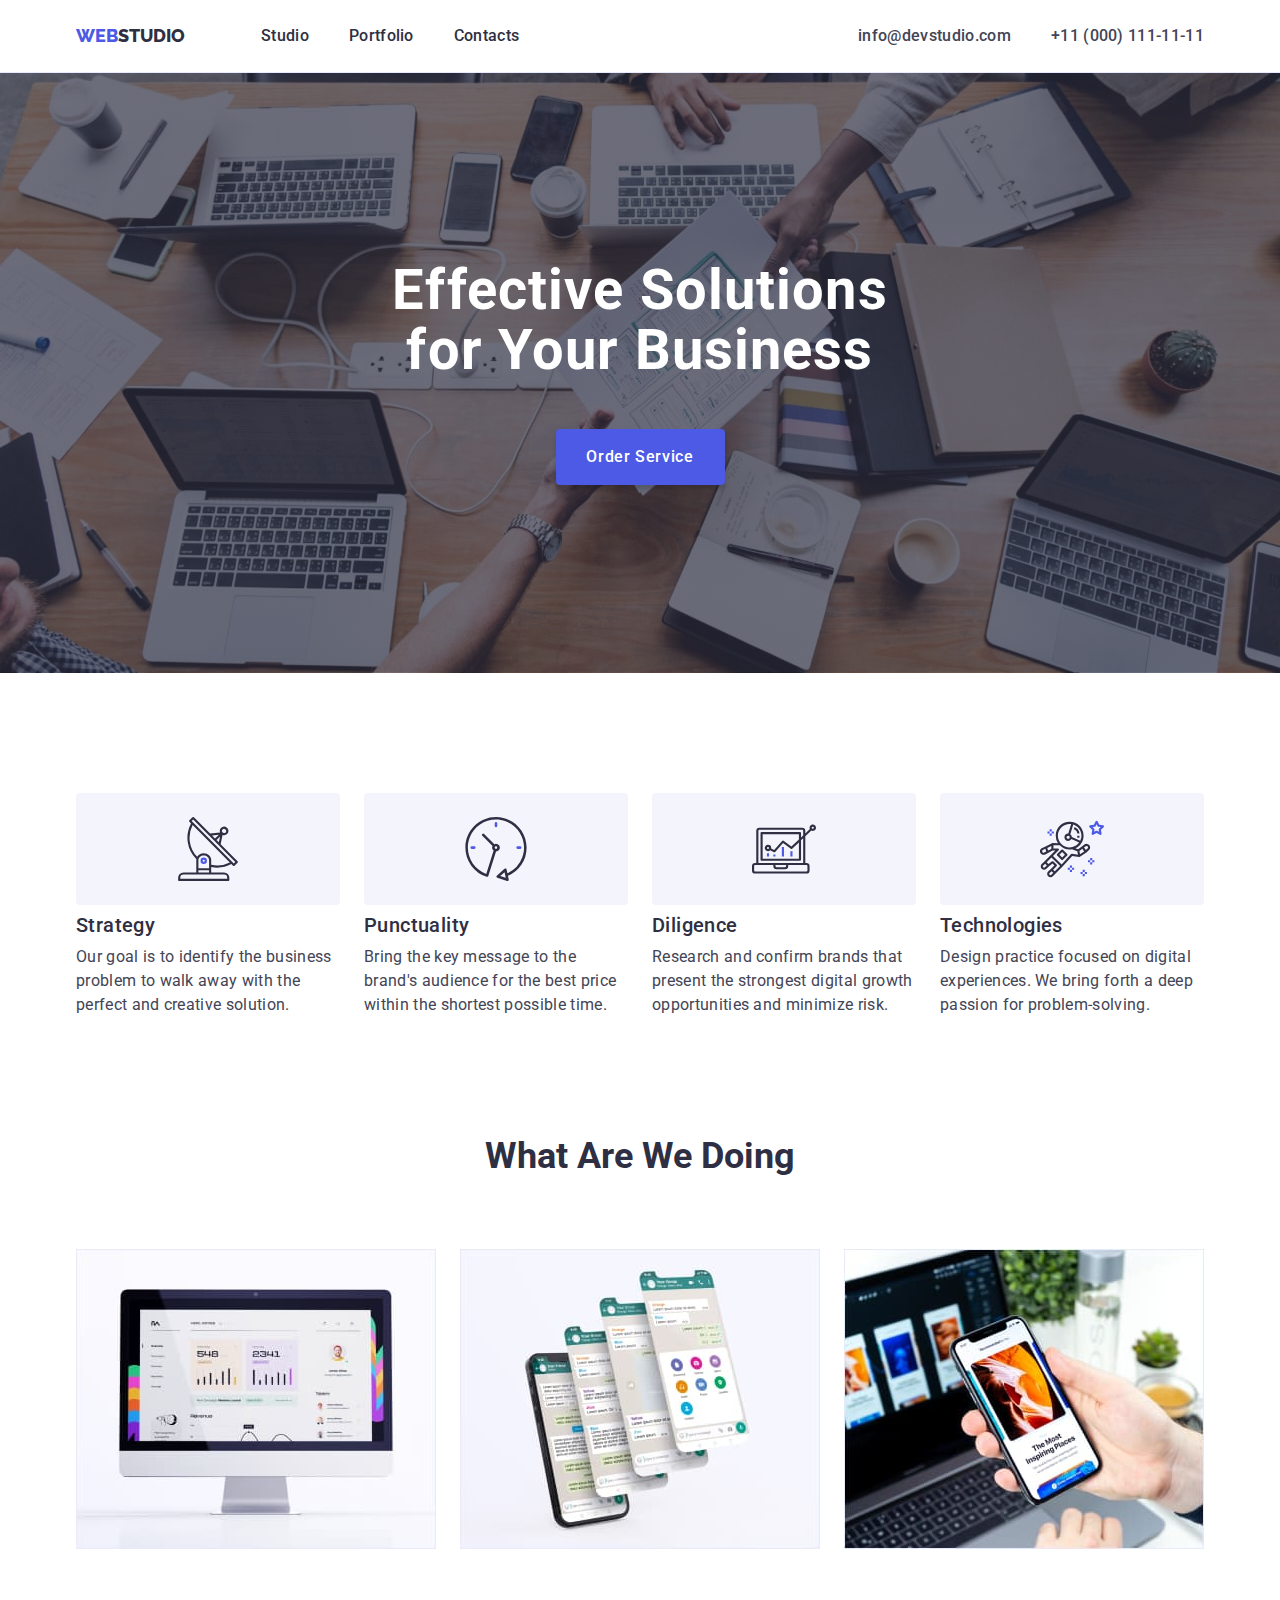
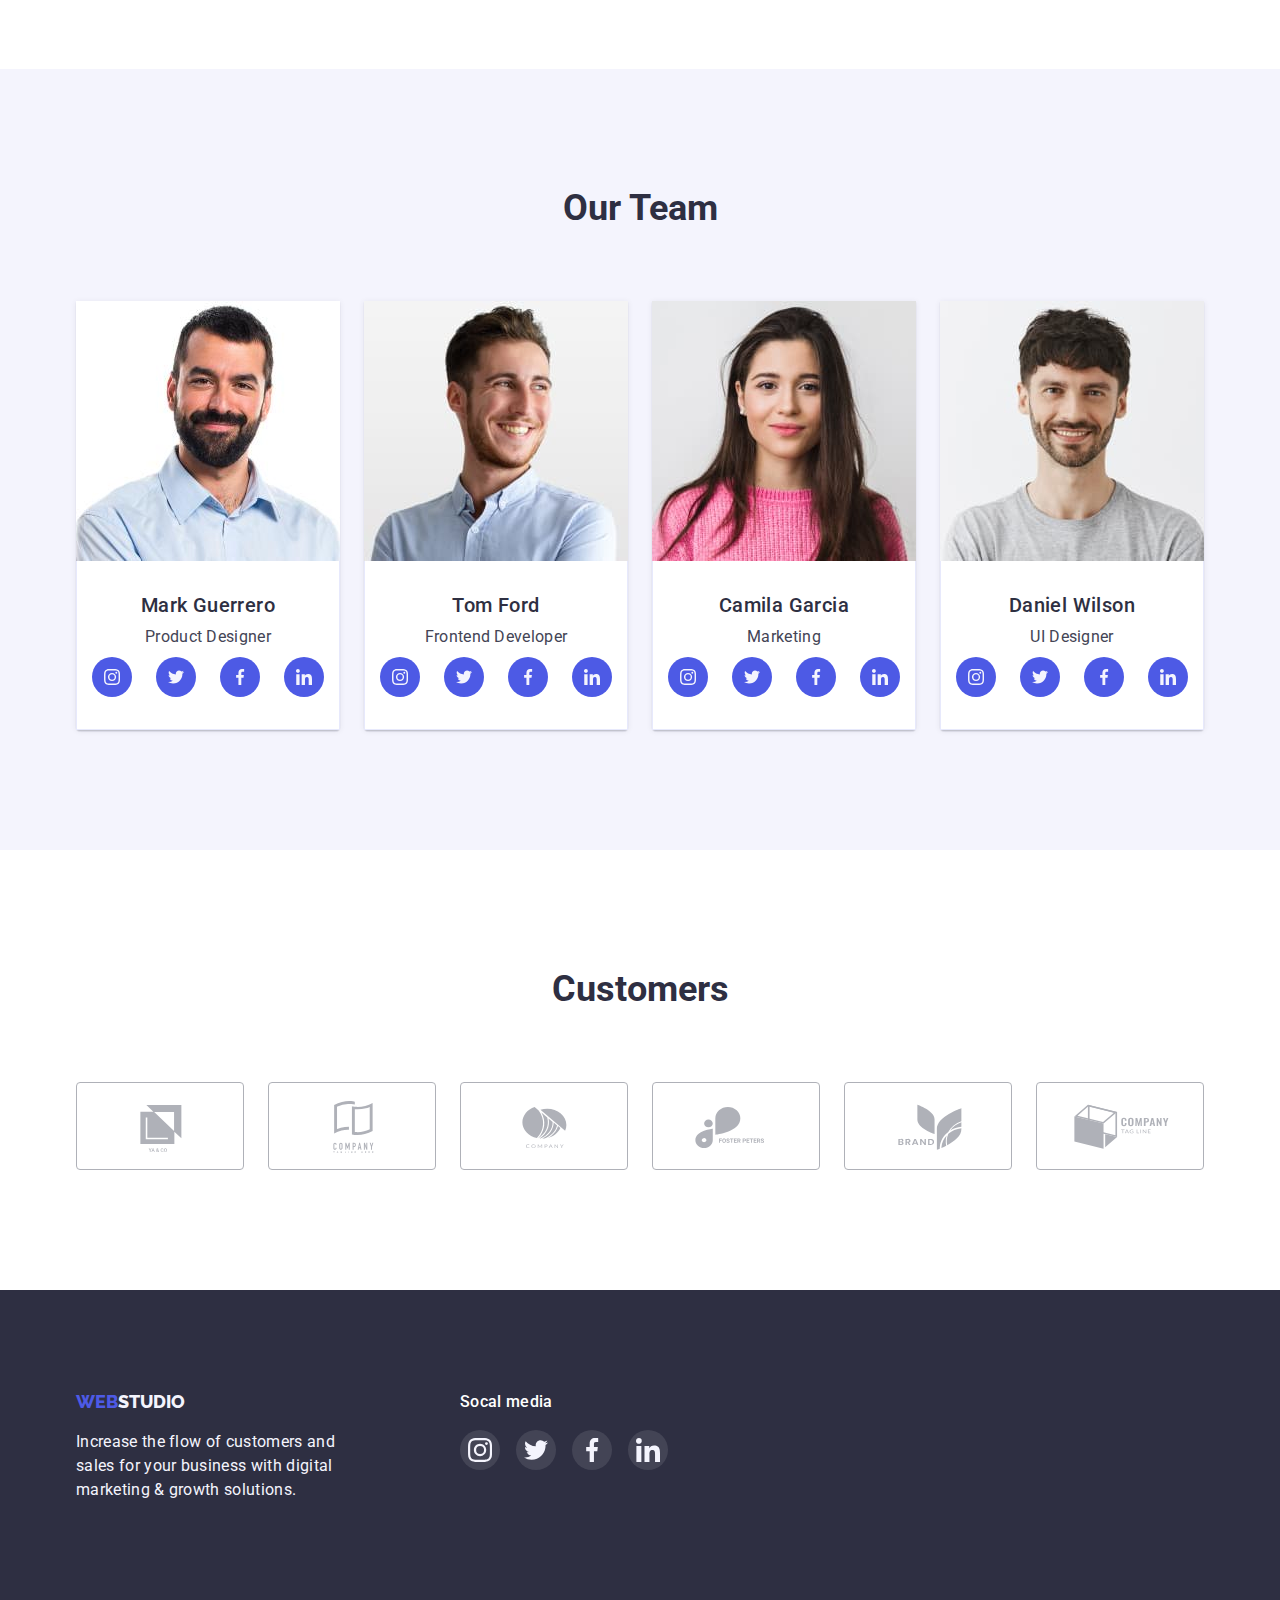
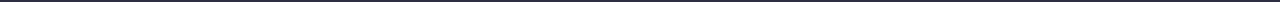
==== index.html @ dd8240ae "copy paste" ====
<!DOCTYPE html>
<html lang="en">
  <head>
    <meta charset="UTF-8" />
    <meta http-equiv="X-UA-Compatible" content="IE=edge" />
    <meta name="viewport" content="width=device-width, initial-scale=1.0" />
    <link rel="preconnect" href="https://fonts.googleapis.com" />
    <link rel="preconnect" href="https://fonts.gstatic.com" crossorigin />
    <link
      href="https://fonts.googleapis.com/css2?family=Raleway:wght@800&family=Roboto:wght@400;500;700;900&display=swap"
      rel="stylesheet"
    />
    <link
      rel="stylesheet"
      href="https://cdnjs.cloudflare.com/ajax/libs/modern-normalize/1.1.0/modern-normalize.min.css"
    />
    <title>Web Studio</title>
    <link rel="stylesheet" href="./css/styles.css" />
  </head>
  <body>
    <header class="header">
      <div class="container header-container">
        <nav class="header-navigation">
          <a href="./index.html" class="logo-name"
            ><span class="word-web">WEB</span
            ><span class="word-studio-header">STUDIO</span></a
          >
          <ul class="header-list">
            <li class="header-item">
              <a class="item" href="./index.html">Studio</a>
            </li>
            <li class="header-item">
              <a class="item" href="./portfolio.html">Portfolio</a>
            </li>
            <li class="header-item"><a class="item" href="">Contacts</a></li>
          </ul>
        </nav>
        <address class="header-address">
          <ul class="header-list">
            <li class="header-item">
              <a href="mailto:info@devstudio.com" class="header-contact"
                >info@devstudio.com</a
              >
            </li>
            <li class="header-item">
              <a href="tel:+110001111111" class="header-contact"
                >+11 (000) 111-11-11</a
              >
            </li>
          </ul>
        </address>
      </div>
    </header>
    <main>
      <section class="headline-box section">
        <div class="container headline-container">
          <h1 class="headline">Effective Solutions for Your Business</h1>
          <button class="headline-button" type="button">Order Service</button>
        </div>
      </section>
      <section class="section">
        <div class="container goals-container">
          <h2 hidden class="visually-hidden">info</h2>
          <ul class="main-list">
            <li class="main-item">
              <div class="main-icon">
                <svg width="64" height="64">
                  <use href="./images/icons.svg#icon-Strategy"></use>
                </svg>
              </div>
              <h3 class="main-title">Strategy</h3>
              <p class="main-after-title">
                Our goal is to identify the business problem to walk away with
                the perfect and creative solution.
              </p>
            </li>
            <li class="main-item">
              <div class="main-icon">
                <svg width="64" height="64">
                  <use href="./images/icons.svg#icon-Clock"></use>
                </svg>
              </div>
              <h3 class="main-title">Punctuality</h3>
              <p class="main-after-title">
                Bring the key message to the brand's audience for the best price
                within the shortest possible time.
              </p>
            </li>
            <li class="main-item">
              <div class="main-icon">
                <svg width="64" height="64">
                  <use href="./images/icons.svg#icon-Diagram"></use>
                </svg>
              </div>
              <h3 class="main-title">Diligence</h3>
              <p class="main-after-title">
                Research and confirm brands that present the strongest digital
                growth opportunities and minimize risk.
              </p>
            </li>
            <li class="main-item">
              <div class="main-icon">
                <svg width="64" height="64">
                  <use href="./images/icons.svg#icon-Astronaut"></use>
                </svg>
              </div>
              <h3 class="main-title">Technologies</h3>
              <p class="main-after-title">
                Design practice focused on digital experiences. We bring forth a
                deep passion for problem-solving.
              </p>
            </li>
          </ul>
        </div>
      </section>
      <section class="section list">
        <div class="container list-container">
          <h2 class="secondary-headline">What Are We Doing</h2>
          <ul class="secondary-list">
            <li class="secondary-item">
              <img src="./images/img1.jpg" width="360" alt="statistic" />
            </li>
            <li class="secondary-item">
              <img src="./images/img2.jpg" width="360" alt="social" />
            </li>
            <li class="secondary-item">
              <img src="./images/img3.jpg" width="360" alt="applications" />
            </li>
          </ul>
        </div>
      </section>
      <section class="teamlist section">
        <div class="container list-container">
          <h2 class="secondary-headline">Our Team</h2>
          <ul class="secondary-list">
            <li class="secondary-item team-color">
              <img
                src="./images/mark-guerrero.jpg"
                width="264"
                alt="Mark Guerrero"
              />
              <div class="borders-text">
                <h3 class="name-team">Mark Guerrero</h3>
                <p class="team-position">Product Designer</p>
                <ul class="team-soc-list">
                  <li class="soc-item">
                    <a href="" class="team-soc-link">
                      <svg class="team-soc-icon" width="16" height="16">
                        <use href="./images/icons.svg#icon-nstagram"></use>
                      </svg>
                    </a>
                  </li>
                  <li class="soc-item">
                    <a href="" class="team-soc-link">
                      <svg class="team-soc-icon" width="16" height="16">
                        <use href="./images/icons.svg#icon-Twitter"></use>
                      </svg>
                    </a>
                  </li>
                  <li class="soc-item">
                    <a href="" class="team-soc-link">
                      <svg class="team-soc-icon" width="16" height="16">
                        <use href="./images/icons.svg#icon-Facebook"></use>
                      </svg>
                    </a>
                  </li>
                  <li class="soc-item">
                    <a href="" class="team-soc-link">
                      <svg class="team-soc-icon" width="16" height="16">
                        <use href="./images/icons.svg#icon-Linkedin"></use>
                      </svg>
                    </a>
                  </li>
                </ul>
              </div>
            </li>
            <li class="secondary-item team-color">
              <img src="./images/tom-ford.jpg" width="264" alt="Tom Ford" />
              <div class="borders-text">
                <h3 class="name-team">Tom Ford</h3>
                <p class="team-position">Frontend Developer</p>
                <ul class="team-soc-list">
                  <li class="soc-item">
                    <a href="" class="team-soc-link">
                      <svg class="team-soc-icon" width="16" height="16">
                        <use href="./images/icons.svg#icon-nstagram"></use>
                      </svg>
                    </a>
                  </li>
                  <li class="soc-item">
                    <a href="" class="team-soc-link">
                      <svg class="team-soc-icon" width="16" height="16">
                        <use href="./images/icons.svg#icon-Twitter"></use>
                      </svg>
                    </a>
                  </li>
                  <li class="soc-item">
                    <a href="" class="team-soc-link">
                      <svg class="team-soc-icon" width="16" height="16">
                        <use href="./images/icons.svg#icon-Facebook"></use>
                      </svg>
                    </a>
                  </li>
                  <li class="soc-item">
                    <a href="" class="team-soc-link">
                      <svg class="team-soc-icon" width="16" height="16">
                        <use href="./images/icons.svg#icon-Linkedin"></use>
                      </svg>
                    </a>
                  </li>
                </ul>
              </div>
            </li>
            <li class="secondary-item team-color">
              <img
                src="./images/camila-garcia.jpg"
                width="264"
                alt="Camila Garcia"
              />
              <div class="borders-text">
                <h3 class="name-team">Camila Garcia</h3>
                <p class="team-position">Marketing</p>
                <ul class="team-soc-list">
                  <li class="soc-item">
                    <a href="" class="team-soc-link">
                      <svg class="team-soc-icon" width="16" height="16">
                        <use href="./images/icons.svg#icon-nstagram"></use>
                      </svg>
                    </a>
                  </li>
                  <li class="soc-item">
                    <a href="" class="team-soc-link">
                      <svg class="team-soc-icon" width="16" height="16">
                        <use href="./images/icons.svg#icon-Twitter"></use>
                      </svg>
                    </a>
                  </li>
                  <li class="soc-item">
                    <a href="" class="team-soc-link">
                      <svg class="team-soc-icon" width="16" height="16">
                        <use href="./images/icons.svg#icon-Facebook"></use>
                      </svg>
                    </a>
                  </li>
                  <li class="soc-item">
                    <a href="" class="team-soc-link">
                      <svg class="team-soc-icon" width="16" height="16">
                        <use href="./images/icons.svg#icon-Linkedin"></use>
                      </svg>
                    </a>
                  </li>
                </ul>
              </div>
            </li>
            <li class="secondary-item team-color">
              <img
                src="./images/daniel-wilson.jpg"
                width="264"
                alt="Daniel Wilson"
              />
              <div class="borders-text">
                <h3 class="name-team">Daniel Wilson</h3>
                <p class="team-position">UI Designer</p>
                <ul class="team-soc-list">
                  <li class="soc-item">
                    <a href="" class="team-soc-link">
                      <svg class="team-soc-icon" width="16" height="16">
                        <use href="./images/icons.svg#icon-nstagram"></use>
                      </svg>
                    </a>
                  </li>
                  <li class="soc-item">
                    <a href="" class="team-soc-link">
                      <svg class="team-soc-icon" width="16" height="16">
                        <use href="./images/icons.svg#icon-Twitter"></use>
                      </svg>
                    </a>
                  </li>
                  <li class="soc-item">
                    <a href="" class="team-soc-link">
                      <svg class="team-soc-icon" width="16" height="16">
                        <use href="./images/icons.svg#icon-Facebook"></use>
                      </svg>
                    </a>
                  </li>
                  <li class="soc-item">
                    <a href="" class="team-soc-link">
                      <svg class="team-soc-icon" width="16" height="16">
                        <use href="./images/icons.svg#icon-Linkedin"></use>
                      </svg>
                    </a>
                  </li>
                </ul>
              </div>
            </li>
          </ul>
        </div>
      </section>
      <section class="customers-section section">
        <div class="container">
          <h2 class="secondary-headline">Customers</h2>
          <ul class="customers-list">
            <li class="customers-item">
              <a href="" class="customers-link">
                <svg class="customers-icon" width="104" height="56">
                  <use href="./images/icons.svg#icon-Logo1"></use>
                </svg>
              </a>
            </li>
            <li class="customers-item">
              <a href="" class="customers-link">
                <svg class="customers-icon" width="104" height="56">
                  <use href="./images/icons.svg#icon-Logo2"></use>
                </svg>
              </a>
            </li>
            <li class="customers-item">
              <a href="" class="customers-link">
                <svg class="customers-icon" width="104" height="56">
                  <use href="./images/icons.svg#icon-Logo3"></use>
                </svg>
              </a>
            </li>
            <li class="customers-item">
              <a href="" class="customers-link">
                <svg class="customers-icon" width="104" height="56">
                  <use href="./images/icons.svg#icon-Logo4"></use>
                </svg>
              </a>
            </li>
            <li class="customers-item">
              <a href="" class="customers-link">
                <svg class="customers-icon" width="104" height="56">
                  <use href="./images/icons.svg#icon-Logo5"></use>
                </svg>
              </a>
            </li>
            <li class="customers-item">
              <a href="" class="customers-link">
                <svg class="customers-icon" width="104" height="56">
                  <use href="./images/icons.svg#icon-Logo6"></use>
                </svg>
              </a>
            </li>
          </ul>
        </div>
      </section>
    </main>
    <footer class="box">
      <div class="container footer-container">
        <div class="footer-logo">
          <a href="./index.html" class="logo-name"
            ><span class="word-web">WEB</span
            ><span class="word-studio-footer">STUDIO</span></a
          >
          <p class="footer-description">
            Increase the flow of customers and sales for your business with
            digital marketing & growth solutions.
          </p>
        </div>
        <div class="social-footer-container">
          <p class="social-footer-header">Socal media</p>
          <ul class="footer-social-list">
            <li class="footer-social-item">
              <a href="" class="footer-social-link">
                <svg class="footer-social-icon" width="24" height="24">
                  <use href="./images/icons.svg#icon-nstagram"></use>
                </svg>
              </a>
            </li>
            <li class="footer-social-item">
              <a href="" class="footer-social-link">
                <svg class="footer-social-icon" width="24" height="24">
                  <use href="./images/icons.svg#icon-Twitter"></use>
                </svg>
              </a>
            </li>
            <li class="footer-social-item">
              <a href="" class="footer-social-link">
                <svg class="footer-social-icon" width="24" height="24">
                  <use href="./images/icons.svg#icon-Facebook"></use>
                </svg>
              </a>
            </li>
            <li class="footer-social-item">
              <a href="" class="footer-social-link">
                <svg class="footer-social-icon" width="24" height="24">
                  <use href="./images/icons.svg#icon-Linkedin"></use>
                </svg>
              </a>
            </li>
          </ul>
        </div>
      </div>
    </footer>
  </body>
</html>
---- css/styles.css ----
:root {
  --primary-color: #2e2f42;
  --secondary-color: #4d5ae5;
  --font-description-color: #434455;
  --font-white-color: #ffffff;
  --hover-color: #404bbf;
  --footer-soc-item-color: #31d0aa;
}
p,
h1,
h2,
h3,
h4,
h5,
h6 {
  margin: 0;
}

ul {
  margin: 0;
  padding-left: 0;
}

button {
  cursor: pointer;
  margin: 0 auto;
}

address {
  font-style: normal;
}

img {
  display: block;
  max-width: 100%;
  height: auto;
}
body {
  font-family: "Roboto";
  color: var(--primary-color);
}
.container {
  width: 1158px;
  padding-left: 15px;
  padding-right: 15px;
  padding: 0 15px;
  margin: 0 auto;
  /*outline: 2px solid red;*/
}
.header {
  border-bottom: 1px solid #e7e9fc;
  padding-top: 24px;
  padding-bottom: 24px;
}
.logo-name {
  text-decoration: none;
  font-family: "Raleway";
  font-style: normal;
  font-weight: 800;
  font-size: 18px;
  line-height: 1.33;
  margin-right: 76px;
}
.header-container {
  display: flex;
  align-items: center;
}
.header-navigation {
  display: flex;
  align-items: center;
}
.header-list {
  font-weight: 500;
  font-size: 16px;
  line-height: 1.5;
  letter-spacing: 0.02em;
  list-style: none;
  display: flex;
  gap: 40px;
}
.header-item {
  list-style: none;
}
.item {
  color: var(--primary-color);
  text-decoration: none;
}
.item:hover,
.item:focus {
  color: var(--hover-color);
}
.header-address {
  font-weight: 400;
  font-size: 16px;
  line-height: 1.5;
  /* identical to box height, or 150% */
  letter-spacing: 0.02em;
  display: flex;
  margin-left: auto;
}
.header-contact {
  text-decoration: none;
  color: var(--font-description-color);
}
.header-contact:focus,
.header-contact:hover {
  color: var(--hover-color);
}
.section {
  padding-bottom: 120px;
  padding-top: 120px;
}
.headline-box {
  /* background-color: tomato;*/
  max-width: 1440px;
  margin: 0 auto;
  background-image: linear-gradient(
      rgba(46, 47, 66, 0.7),
      rgba(46, 47, 66, 0.7) 100%
    ),
    url(../images/people-office.jpg);
  background-repeat: no-repeat;
  background-position: center;
  background-size: cover;
  padding-top: 188px;
  padding-bottom: 188px;
}

.headline {
  color: var(--font-white-color);
  font-weight: 700;
  font-size: 56px;
  line-height: 1.07;
  text-align: center;
  letter-spacing: 0.02em;
  width: 507px;
  margin: 0 auto 48px;
}
.headline-button {
  display: block;
  font-family: inherit;
  font-weight: 500;
  font-size: 16px;
  line-height: 1.5;
  letter-spacing: 0.04em;
  background-color: var(--secondary-color);
  color: var(--font-white-color);
  border-radius: 4px;
  border: 0;
  width: 169px;
  height: 56px;
  margin-top: 48px;
  box-shadow: 0px 4px 4px rgba(0, 0, 0, 0.15);
}
.headline-button:hover,
.headline-button:focus {
  background-color: var(--hover-color);
  cursor: pointer;
}

.list {
  padding-top: 0;
}
.main-list {
  display: flex;
  column-gap: 24px;
}

.main-btn {
  font-family: inherit;
  font-weight: 500;
  font-size: 16px;
  line-height: 1.5;
  letter-spacing: 0.04em;
  background-color: #f4f4fd;
  color: var(--secondary-color);
  border-radius: 4px;
  border: 1px solid #e7e9fc;
  padding: 12px 24px;
}
.main-btn:focus,
.main-btn:hover {
  border: 1px solid var(--secondary-color);
  background-color: var(--secondary-color);
  color: #f4f4fd;
  box-shadow: 0px 3px 1px rgba(0, 0, 0, 0.1), 0px 2px 1px rgba(0, 0, 0, 0.08),
    0px 2px 2px rgba(0, 0, 0, 0.12);
  cursor: pointer;
}
.main-item {
  list-style: none;
  width: calc(((100% - 72px) / 4));
  margin-right: 24;
}
.main-link {
  text-decoration: none;
}
.main-icon {
  display: flex;
  justify-content: center;
  align-items: center;
  height: 112px;
  background-color: #f4f4fd;
  border-radius: 4px;
}
.main-title {
  color: var(--primary-color);
  font-style: normal;
  font-weight: 500;
  font-size: 20px;
  line-height: 1.2;
  /* identical to box height, or 120% */
  margin-bottom: 8px;
  margin-top: 8px;
  letter-spacing: 0.02em;
}
.main-after-title {
  color: var(--font-description-color);
  font-weight: 400;
  font-size: 16px;
  line-height: 1.5;
  /* identical to box height, or 150% */

  letter-spacing: 0.02em;
}
.secondary-headline {
  text-align: center;
  font-weight: 700;
  font-size: 36px;
  line-height: 1.11;
  /* identical to box height, or 111% */
  color: var(--primary-color);
  margin-bottom: 72px;
}
.secondary-list {
  display: flex;
  align-items: center;
  gap: 24px;
}
.secondary-item {
  list-style: none;
}
.teamlist {
  background-color: #f4f4fd;
}
.name-team {
  text-align: center;
  color: var(--primary-color);
  font-style: normal;
  font-weight: 500;
  font-size: 20px;
  line-height: 1.2;
  /* identical to box height, or 120% */
  letter-spacing: 0.02em;
  margin-bottom: 8px;
}
.team-position {
  text-align: center;
  color: var(--font-description-color);
  font-weight: 400;
  font-size: 16px;
  line-height: 1.5;
  /* identical to box height, or 150% */
  letter-spacing: 0.02em;
  margin-bottom: 8px;
}
.team-color {
  background-color: var(--font-white-color);
  box-shadow: 0px 1px 6px rgba(46, 47, 66, 0.08),
    0px 1px 1px rgba(46, 47, 66, 0.16), 0px 2px 1px rgba(46, 47, 66, 0.08);
  border-radius: 0px 0px 4px 4px;
}
.team-soc-list {
  display: flex;
  justify-content: center;
  gap: 24px;
}
.soc-item {
  list-style: none;
  width: 40px;
  height: 40px;
}
.team-soc-link {
  width: 100%;
  height: 100%;
  border-radius: 50%;
  display: flex;
  justify-content: center;
  align-items: center;
  background-color: var(--secondary-color);
}
.team-soc-link:hover,
.team-soc-link:focus {
  background-color: var(--hover-color);
}
.customers-list {
  display: flex;
  justify-content: center;
  align-items: center;
  gap: 24px;
}
.customers-item {
  list-style: none;
  width: 168px;
  height: 88px;
}
.customers-link {
  width: 100%;
  height: 100%;
  border: 1px solid #afb1b8;
  border-radius: 4px;
  display: flex;
  justify-content: center;
  align-items: center;
}
.customers-icon {
  fill: #afb1b8;
}

.customers-link:is(:hover, :focus) {
  border-color: var(--hover-color);
}
.customers-link:is(:hover, :focus) .customers-icon {
  fill: var(--hover-color);
}
.box {
  background: #2e2f42;
  padding-top: 100px;
  padding-bottom: 100px;
}
.buttons {
  padding-top: 96px;
  padding-bottom: 120px;
}
.buttons-container {
  margin-bottom: 72px;
  display: flex;
  flex-direction: row;
  justify-content: center;
  gap: 24px;
}
.btn-list {
  list-style: none;
}
.portfolio-container {
  padding-top: 72px;
  padding-bottom: 120px;
}
.borders-text {
  padding-top: 32px;
  padding-bottom: 32px;
  border-left: 1px solid #e7e9fc;
  border-right: 1px solid #e7e9fc;
  border-bottom: 1px solid #e7e9fc;
}
.portfolio-list {
  display: flex;
  flex-wrap: wrap;
  row-gap: 48px;
}

.portfolio-item {
  width: calc(((100% - 48px)) / 3);
  list-style: none;
  margin-right: 24px;
}
.portfolio-item:hover,
.portfolio-item:focus {
  box-shadow: 0px 1px 6px rgba(46, 47, 66, 0.08);
}
.portfolio-list > li:nth-child(3n) {
  margin-right: 0;
}
.portfolio-list > li:nth-child(1n) {
  margin-left: 0;
}
.portfolio-header {
  color: var(--primary-color);
  font-style: normal;
  font-weight: 500;
  font-size: 20px;
  line-height: 1.2;
  /* identical to box height, or 120% */
  margin-bottom: 8px;
  letter-spacing: 0.02em;
}
.portfolio-description {
  color: var(--font-description-color);
  font-weight: 400;
  font-size: 16px;
  line-height: 1.5;
  /* identical to box height, or 150% */
  letter-spacing: 0.02em;
}
.description-left {
  padding-left: 16px;
}
.word-studio-header {
  color: #2e2f42;
}
.word-web {
  color: var(--secondary-color);
}
.word-studio-footer {
  color: #f4f4fd;
}
.footer-container {
  display: flex;
  gap: 120px;
}
.footer-logo {
  display: block;
}
.footer-description {
  margin-top: 16px;
  width: 264px;
  font-size: 16px;
  line-height: 1.5;
  letter-spacing: 0.02em;
  color: #f4f4fd;
}
.social-footer-container {
  display: block;
}
.social-footer-header {
  font-weight: 500;
  font-size: 16px;
  line-height: 1.5;
  letter-spacing: 0.02em;
  color: #ffffff;
  padding-bottom: 16px;
}
.footer-social-list {
  display: flex;
  justify-content: center;
  gap: 16px;
}
.footer-social-item {
  list-style: none;
  width: 40px;
  height: 40px;
  display: flex;
  justify-content: center;
  align-items: center;
  gap: 16px;
}
.footer-social-link {
  display: flex;
  justify-content: center;
  align-items: center;
  width: 100%;
  height: 100%;
  border-radius: 50%;
  background-color: rgba(255, 255, 255, 0.1);
}
.footer-social-link:hover,
.footer-social-link:focus {
  background-color: var(--footer-soc-item-color);
}
.footer-social-icon {
  fill: currentColor;
}
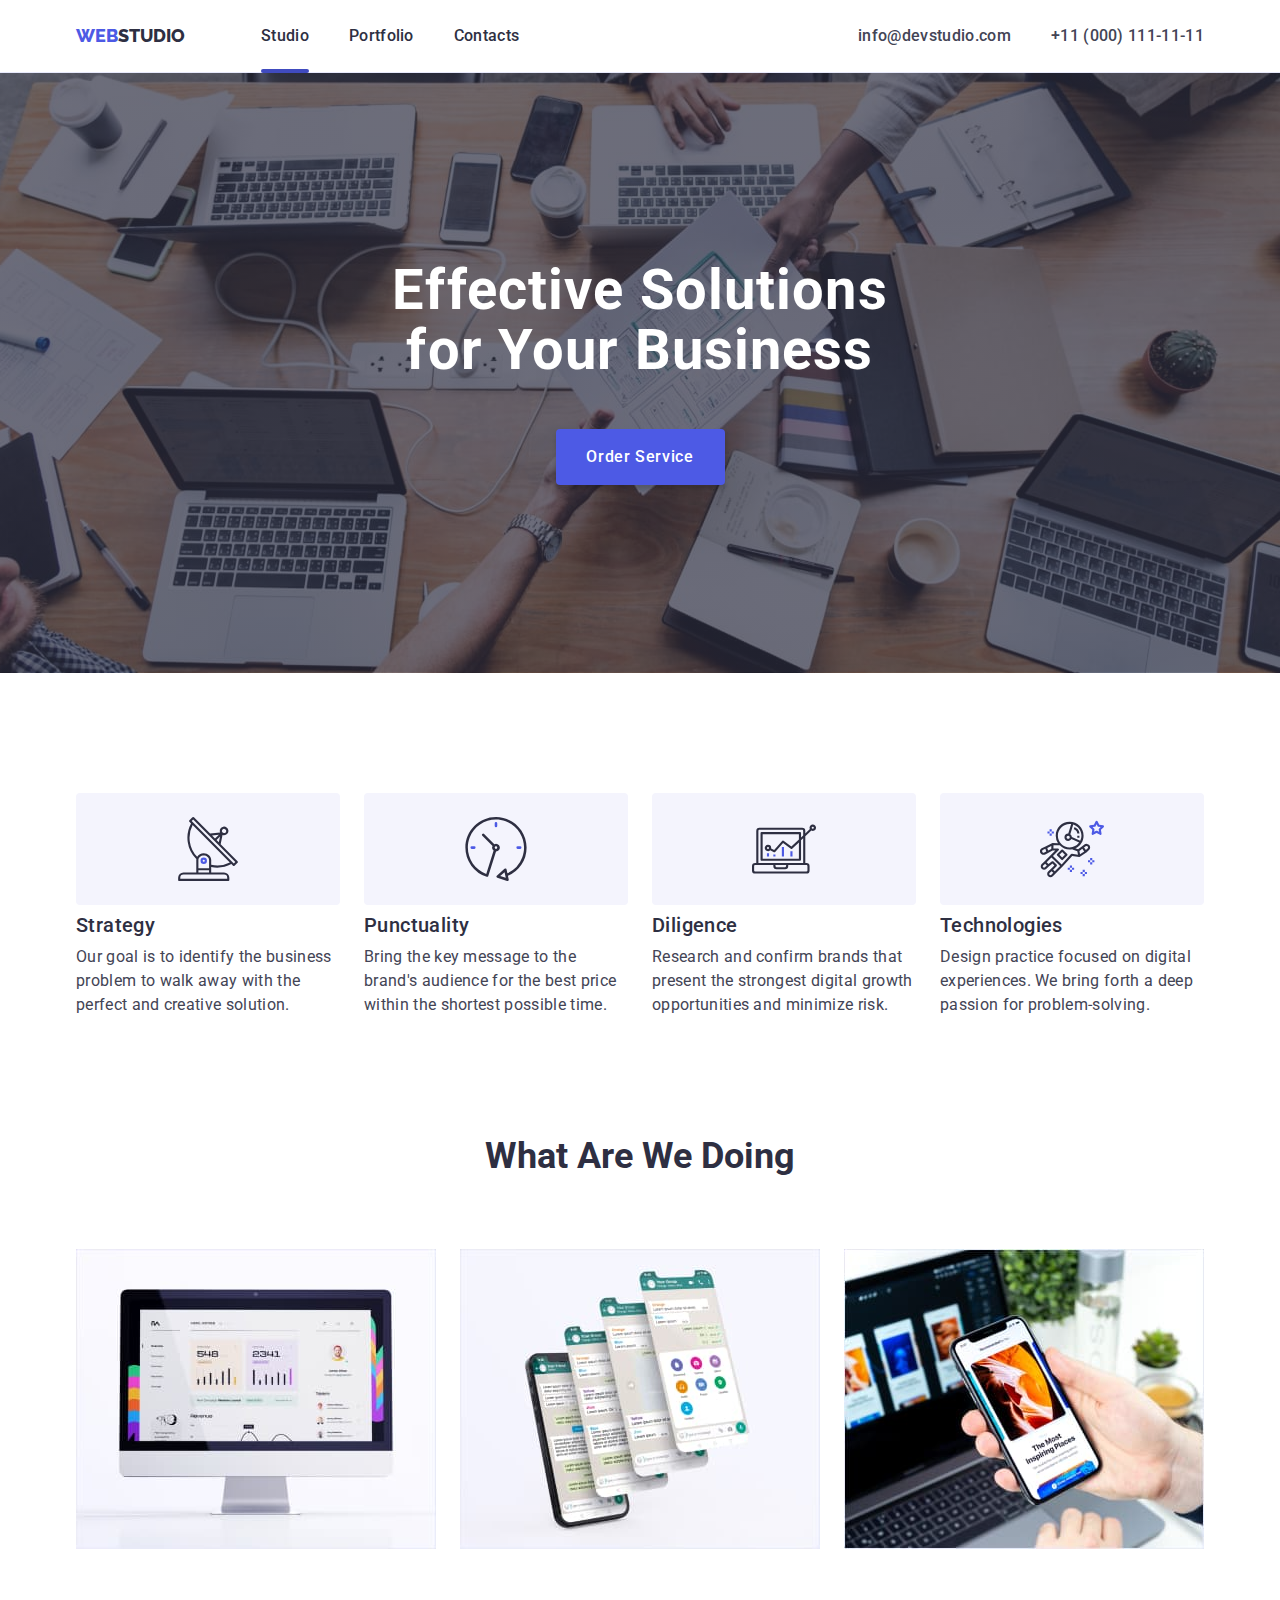
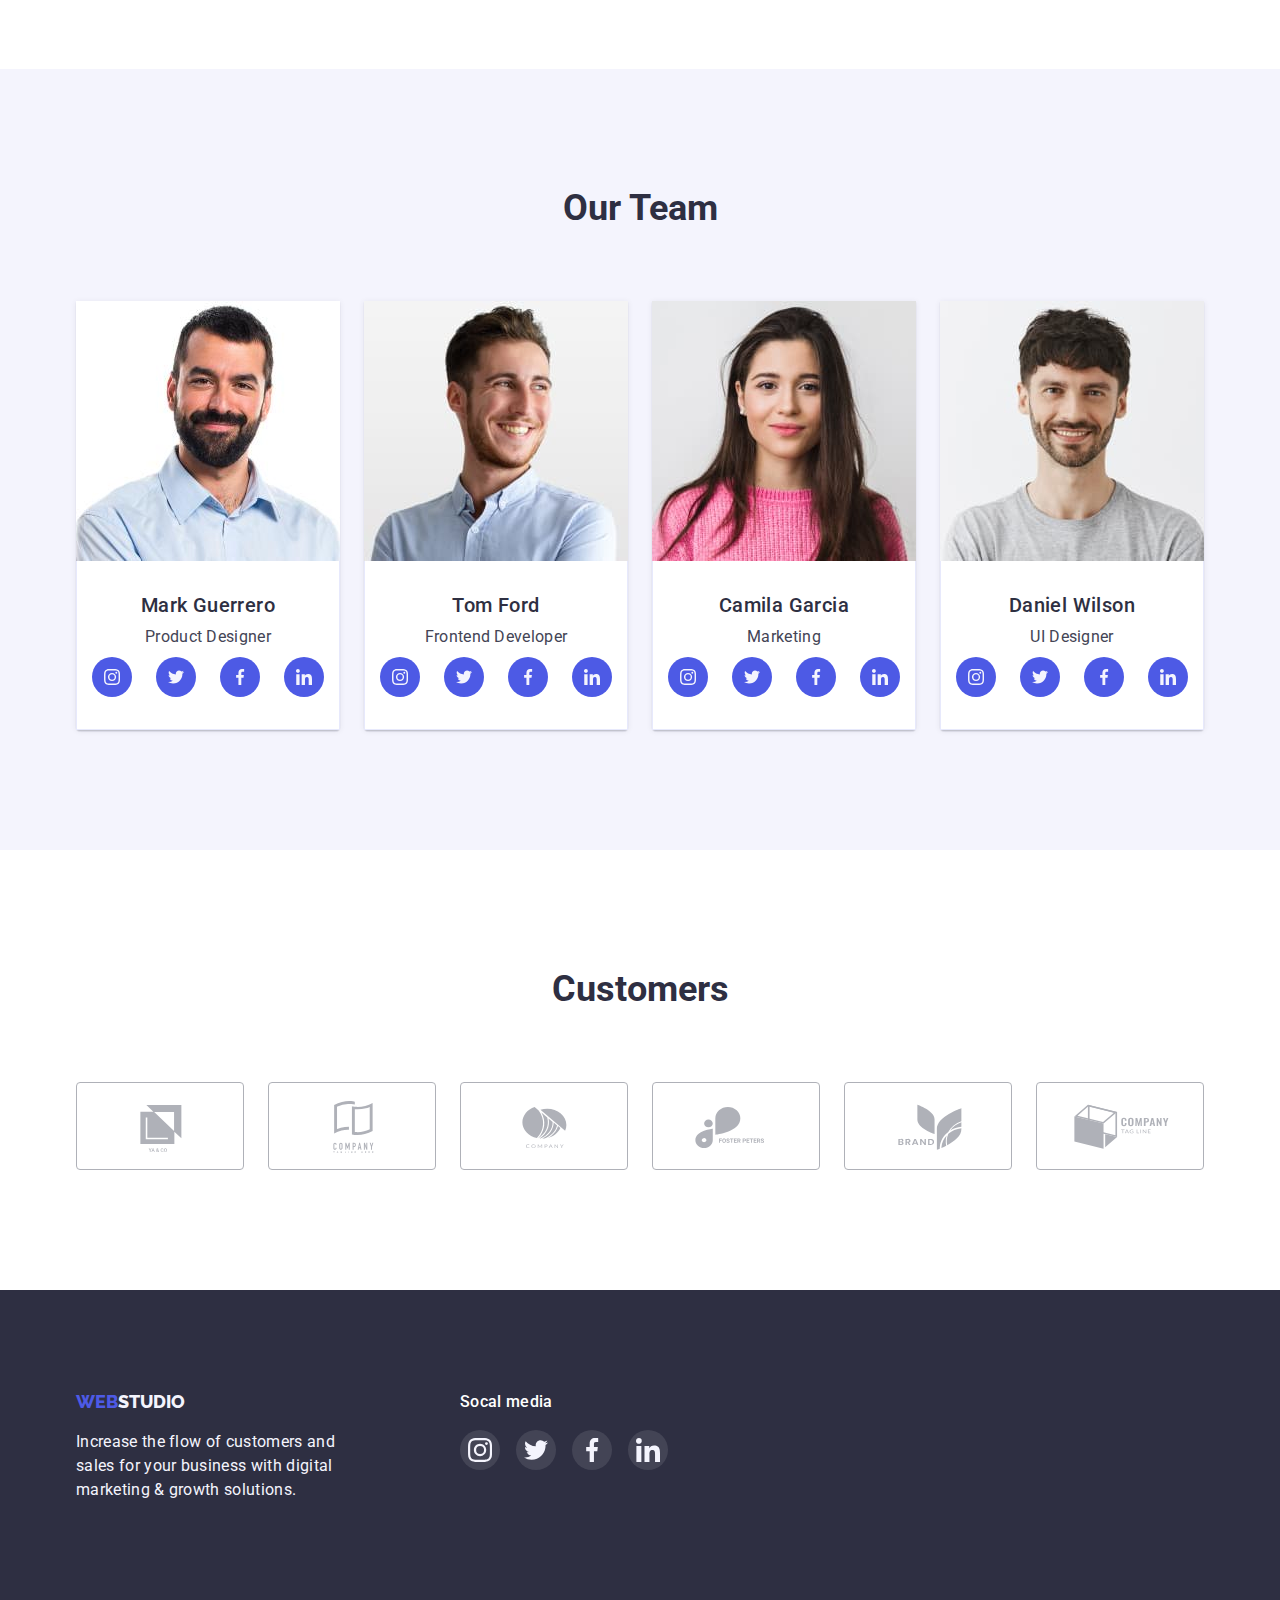
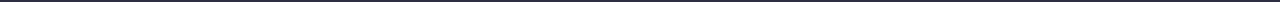
==== commit b2a602c1: "strip" ====
--- a/index.html
+++ b/index.html
@@ -27,7 +27,7 @@
           >
           <ul class="header-list">
             <li class="header-item">
-              <a class="item" href="./index.html">Studio</a>
+              <a class="item active" href="./index.html">Studio</a>
             </li>
             <li class="header-item">
               <a class="item" href="./portfolio.html">Portfolio</a>
--- a/css/styles.css
+++ b/css/styles.css
@@ -5,6 +5,7 @@
   --font-white-color: #ffffff;
   --hover-color: #404bbf;
   --footer-soc-item-color: #31d0aa;
+  --hover-transition: 250ms cubic-bezier(0.4, 0, 0.2, 1);
 }
 p,
 h1,
@@ -80,10 +81,23 @@
 }
 .header-item {
   list-style: none;
+  position: relative;
+}
+.active::after {
+  display: block;
+  content: "";
+  position: absolute;
+  left: 0;
+  bottom: -25px;
+  width: 100%;
+  height: 4px;
+  border-radius: 2px;
+  background-color: var(--hover-color);
 }
 .item {
   color: var(--primary-color);
   text-decoration: none;
+  transition: color var(--hover-transition);
 }
 .item:hover,
 .item:focus {
@@ -101,6 +115,7 @@
 .header-contact {
   text-decoration: none;
   color: var(--font-description-color);
+  transition: color var(--hover-transition);
 }
 .header-contact:focus,
 .header-contact:hover {
@@ -151,6 +166,7 @@
   height: 56px;
   margin-top: 48px;
   box-shadow: 0px 4px 4px rgba(0, 0, 0, 0.15);
+  transition: background-color var(--hover-transition);
 }
 .headline-button:hover,
 .headline-button:focus {
@@ -177,6 +193,9 @@
   border-radius: 4px;
   border: 1px solid #e7e9fc;
   padding: 12px 24px;
+  transition: border var(--hover-transition),
+    background-color var(--hover-transition), color var(--hover-transition),
+    box-shadow var(--hover-transition);
 }
 .main-btn:focus,
 .main-btn:hover {
@@ -288,6 +307,7 @@
   justify-content: center;
   align-items: center;
   background-color: var(--secondary-color);
+  transition: background-color var(--hover-transition);
 }
 .team-soc-link:hover,
 .team-soc-link:focus {
@@ -312,9 +332,11 @@
   display: flex;
   justify-content: center;
   align-items: center;
+  transition: border-color var(--hover-transition);
 }
 .customers-icon {
   fill: #afb1b8;
+  transition: fill var(--hover-transition);
 }
 
 .customers-link:is(:hover, :focus) {
@@ -363,6 +385,7 @@
   width: calc(((100% - 48px)) / 3);
   list-style: none;
   margin-right: 24px;
+  transition: box-shadow var(--hover-transition);
 }
 .portfolio-item:hover,
 .portfolio-item:focus {
@@ -452,6 +475,7 @@
   height: 100%;
   border-radius: 50%;
   background-color: rgba(255, 255, 255, 0.1);
+  transition: background-color var(--hover-transition);
 }
 .footer-social-link:hover,
 .footer-social-link:focus {
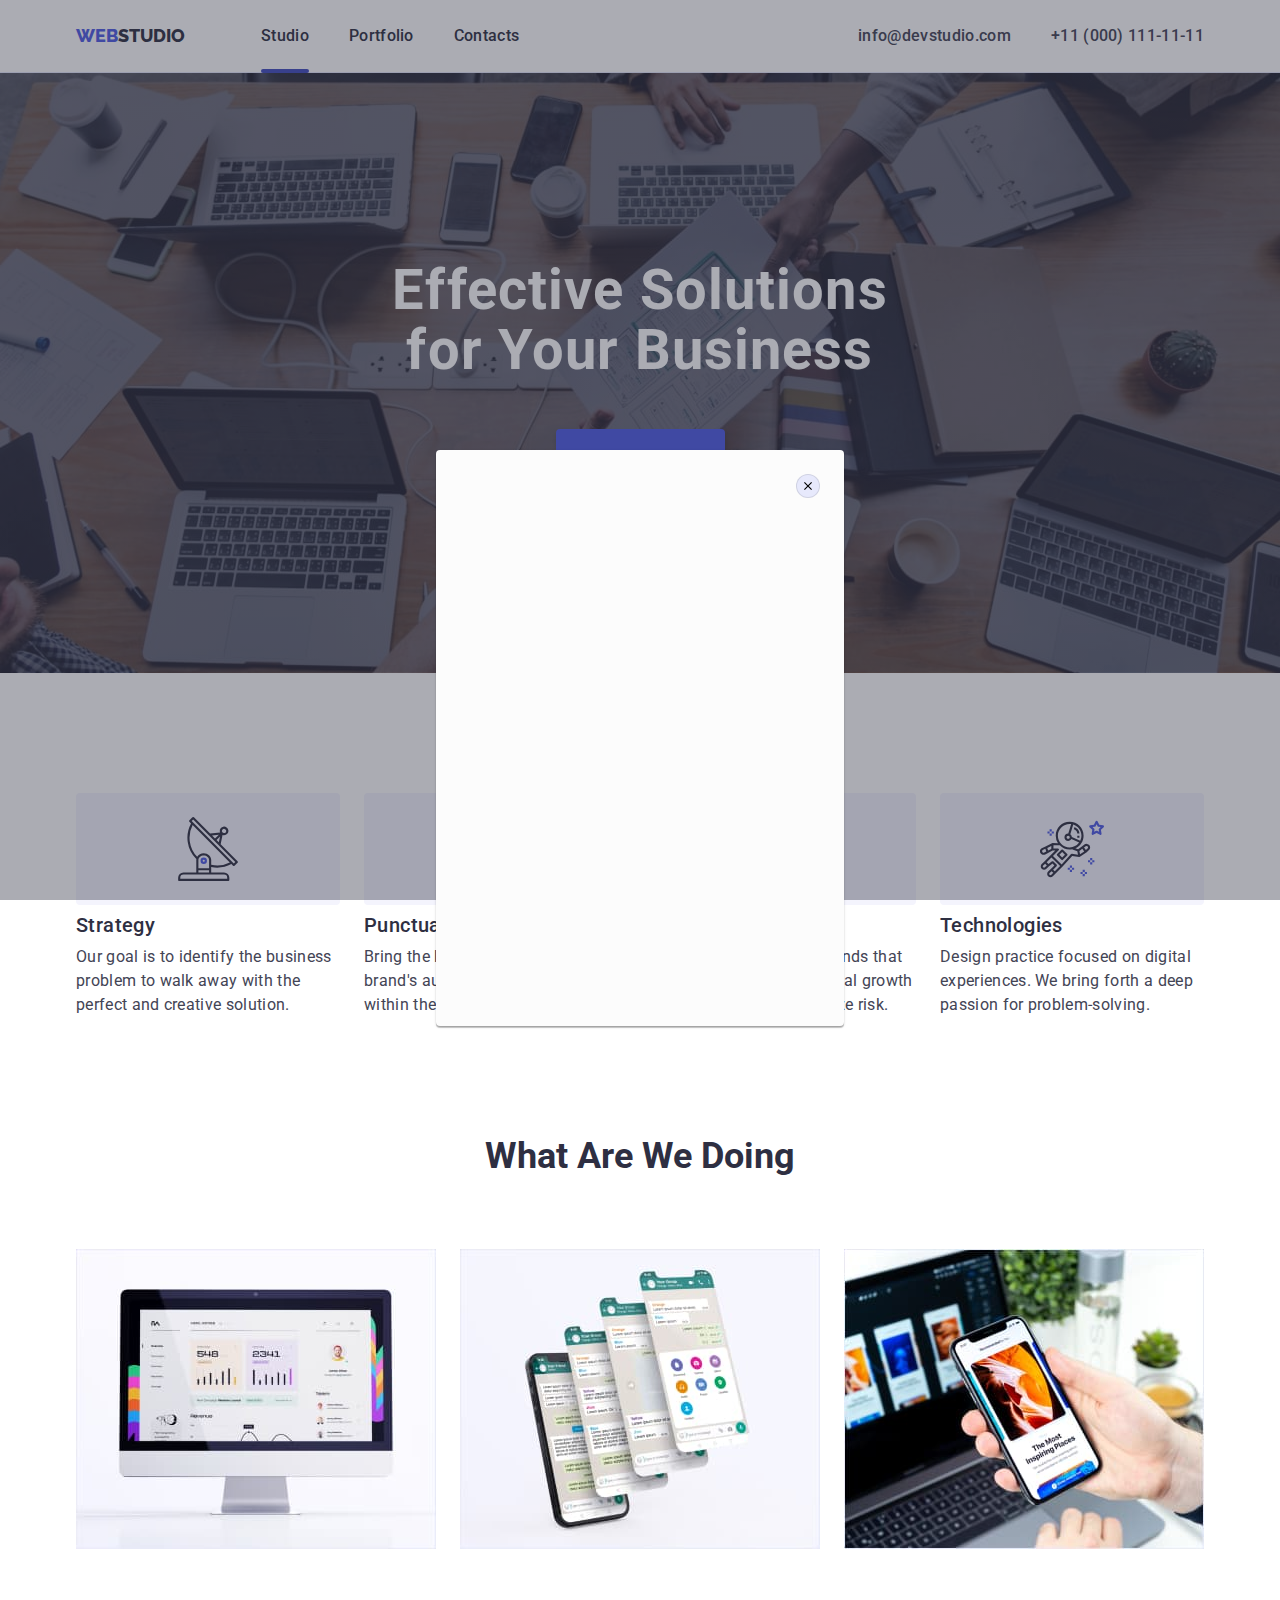
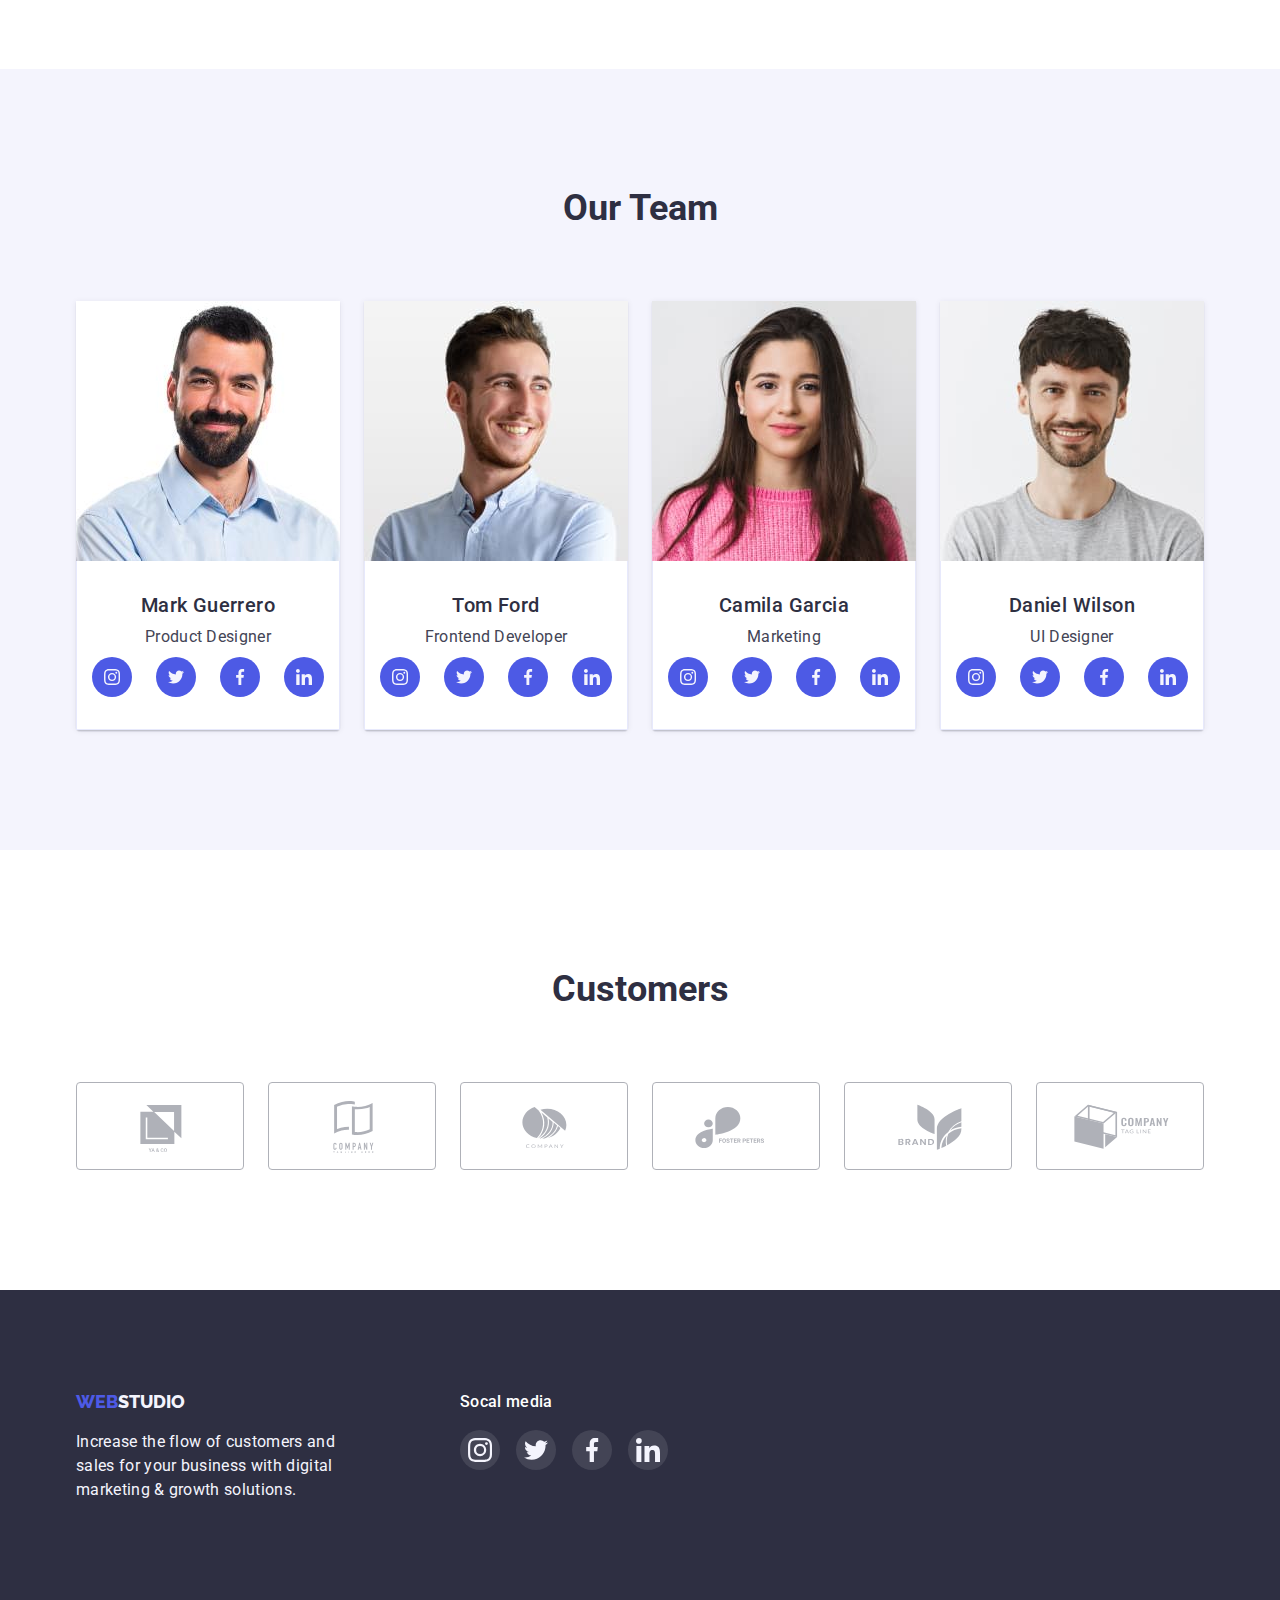
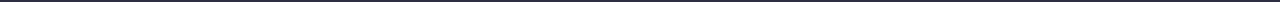
==== commit 2344afd9: "modal" ====
--- a/index.html
+++ b/index.html
@@ -393,5 +393,15 @@
         </div>
       </div>
     </footer>
+    <div class="backdrop">
+      <div class="modal">
+        <button type="button" class="modal-close">
+          <svg class="close-modal-icon" width="8" height="8">
+            <use href="./images/icons.svg#icon-close-black-18dp-2-1"></use>
+          </svg>
+        </button>
+      </div>
+    </div>
+    <script src="./js/modal.js"></script>
   </body>
 </html>
--- a/css/styles.css
+++ b/css/styles.css
@@ -380,7 +380,29 @@
   flex-wrap: wrap;
   row-gap: 48px;
 }
-
+.portfolio-cover-wrap {
+  position: relative;
+  overflow: hidden;
+}
+.portfolio-overlay-text {
+  color: #f4f4fd;
+  background-color: var(--secondary-color);
+  font-weight: 400;
+  font-size: 16px;
+  line-height: 1.5;
+  letter-spacing: 0.02em;
+  padding-top: 40px;
+  padding-left: 32px;
+  padding-right: 32px;
+  position: absolute;
+  top: 0;
+  height: 100%;
+  transform: translateY(100%);
+  transition: transform var(--hover-transition);
+}
+.main-link:is(:hover, :focus) .portfolio-overlay-text {
+  transform: translateY(0);
+}
 .portfolio-item {
   width: calc(((100% - 48px)) / 3);
   list-style: none;
@@ -391,6 +413,7 @@
 .portfolio-item:focus {
   box-shadow: 0px 1px 6px rgba(46, 47, 66, 0.08);
 }
+
 .portfolio-list > li:nth-child(3n) {
   margin-right: 0;
 }
@@ -484,3 +507,36 @@
 .footer-social-icon {
   fill: currentColor;
 }
+.backdrop {
+  position: fixed;
+  top: 0;
+  width: 100%;
+  height: 100%;
+  background: rgba(46, 47, 66, 0.4);
+}
+.modal {
+  position: absolute;
+  top: 50%;
+  left: 50%;
+  transform: translate(-50%);
+  width: 408px;
+  min-height: 576px;
+  background-color: #fcfcfc;
+  box-shadow: 0px 1px 1px rgba(0, 0, 0, 0.14), 0px 1px 3px rgba(0, 0, 0, 0.12),
+    0px 2px 1px rgba(0, 0, 0, 0.2);
+  border-radius: 4px;
+}
+.modal-close {
+  position: absolute;
+  display: flex;
+  align-items: center;
+  justify-content: center;
+  padding: 0;
+  top: 24px;
+  right: 24px;
+  width: 24px;
+  height: 24px;
+  background-color: #e7e9fc;
+  border: 1px solid rgba(0, 0, 0, 0.1);
+  border-radius: 50%;
+}
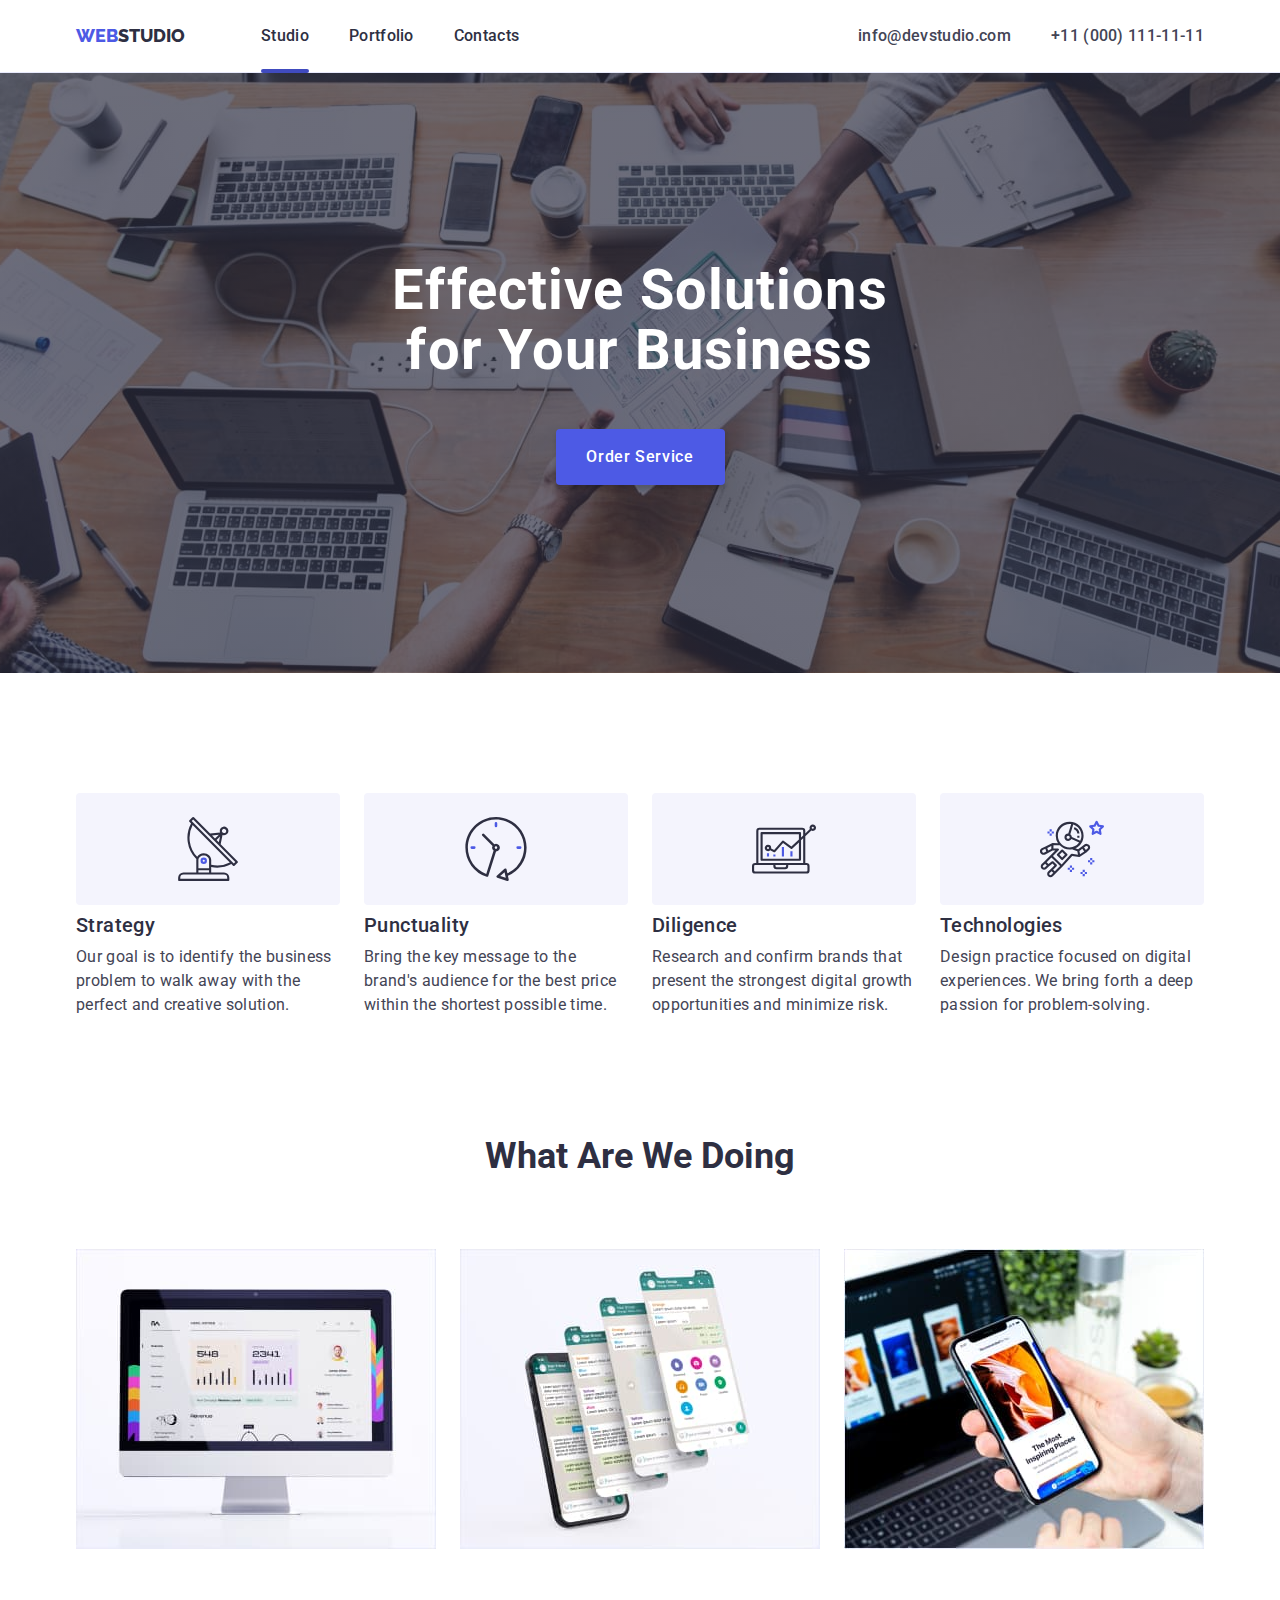
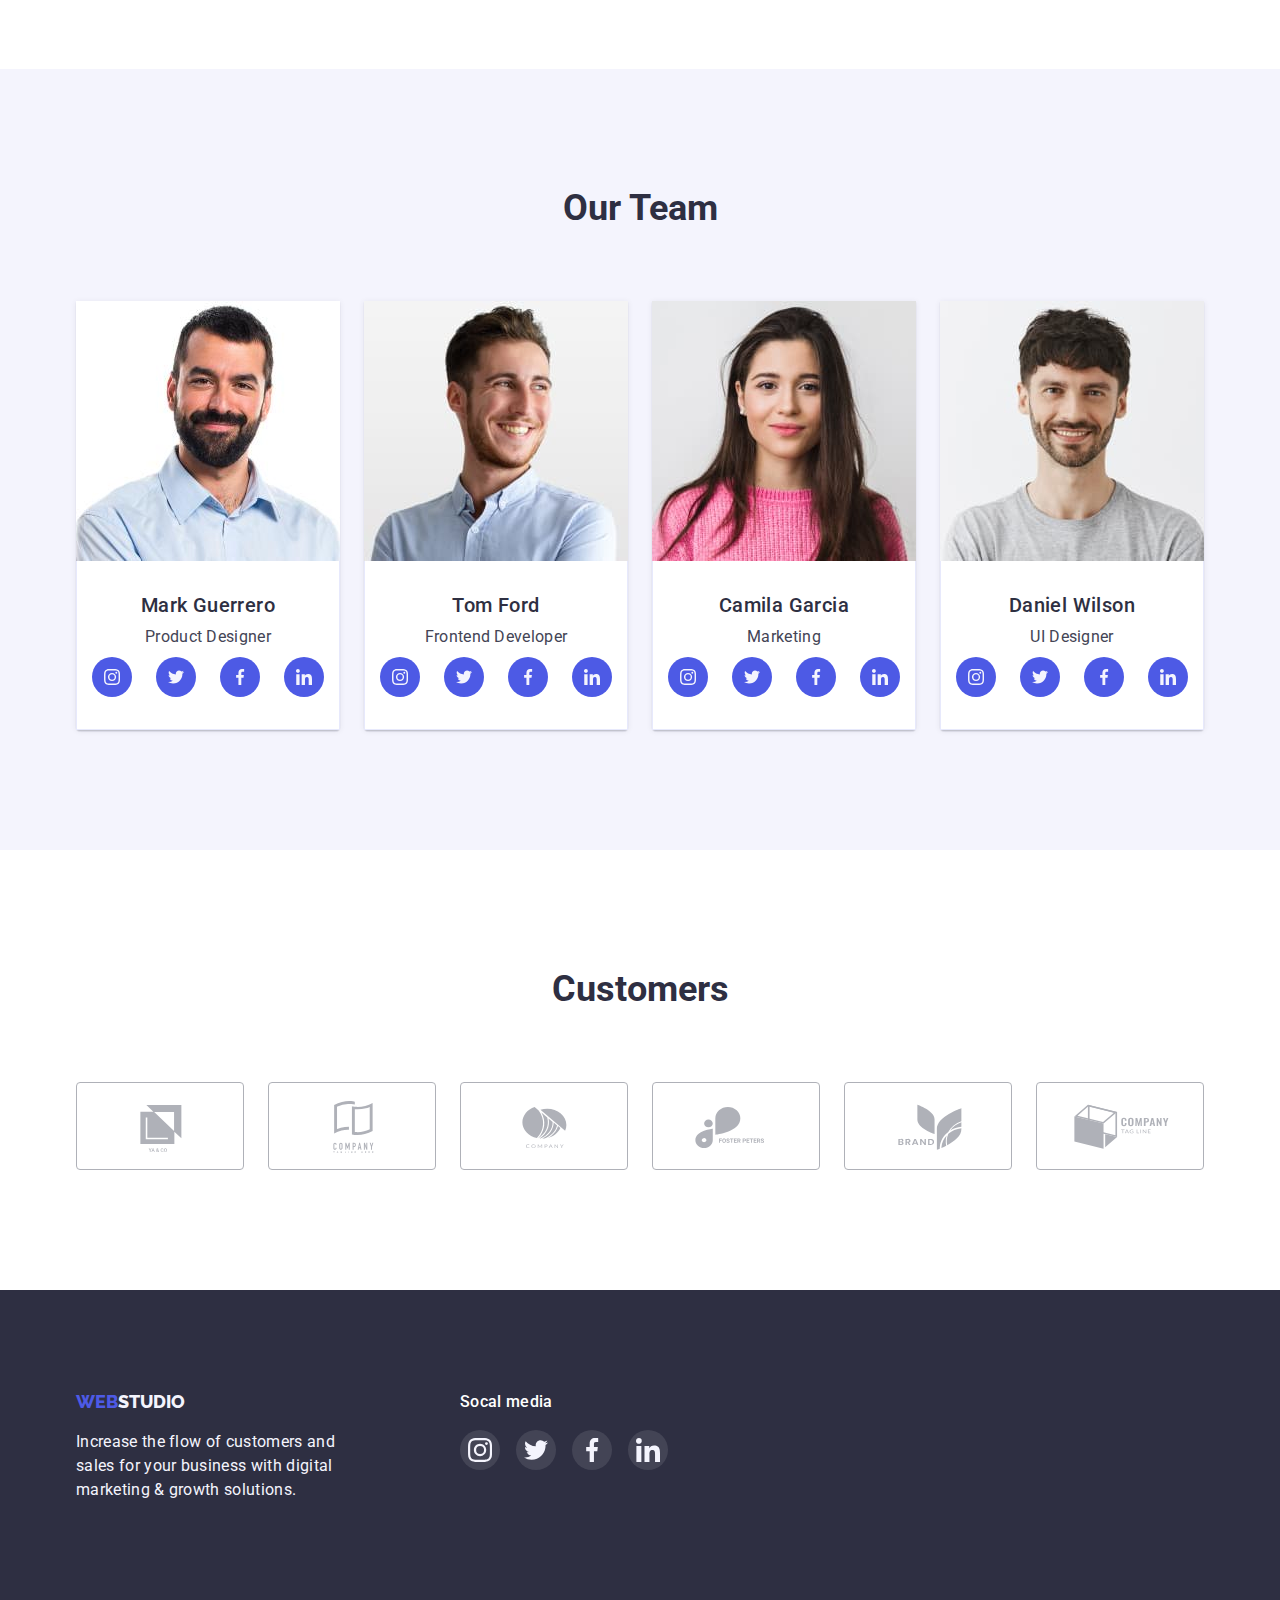
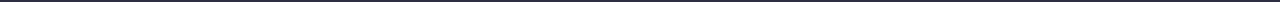
==== commit 91117ba2: "animated  backdrop" ====
--- a/index.html
+++ b/index.html
@@ -55,7 +55,9 @@
       <section class="headline-box section">
         <div class="container headline-container">
           <h1 class="headline">Effective Solutions for Your Business</h1>
-          <button class="headline-button" type="button">Order Service</button>
+          <button class="headline-button" type="button" data-modal-open>
+            Order Service
+          </button>
         </div>
       </section>
       <section class="section">
@@ -393,9 +395,9 @@
         </div>
       </div>
     </footer>
-    <div class="backdrop">
+    <div class="backdrop is-hidden" data-modal>
       <div class="modal">
-        <button type="button" class="modal-close">
+        <button type="button" class="modal-close" data-modal-close>
           <svg class="close-modal-icon" width="8" height="8">
             <use href="./images/icons.svg#icon-close-black-18dp-2-1"></use>
           </svg>
--- a/css/styles.css
+++ b/css/styles.css
@@ -513,18 +513,24 @@
   width: 100%;
   height: 100%;
   background: rgba(46, 47, 66, 0.4);
+  transition: opacity var(--hover-transition),
+    visibility var(--hover-transition);
 }
 .modal {
   position: absolute;
   top: 50%;
   left: 50%;
-  transform: translate(-50%);
+  transform: translate(-50%, -50%) scale(1);
   width: 408px;
   min-height: 576px;
   background-color: #fcfcfc;
   box-shadow: 0px 1px 1px rgba(0, 0, 0, 0.14), 0px 1px 3px rgba(0, 0, 0, 0.12),
     0px 2px 1px rgba(0, 0, 0, 0.2);
   border-radius: 4px;
+  transition: transform var(--hover-transition);
+}
+.backdrop.is-hidden .modal {
+  transform: translate(-50%, -50%) scale(0);
 }
 .modal-close {
   position: absolute;
@@ -540,3 +546,8 @@
   border: 1px solid rgba(0, 0, 0, 0.1);
   border-radius: 50%;
 }
+.is-hidden {
+  opacity: 0;
+  visibility: hidden;
+  pointer-events: none;
+}
